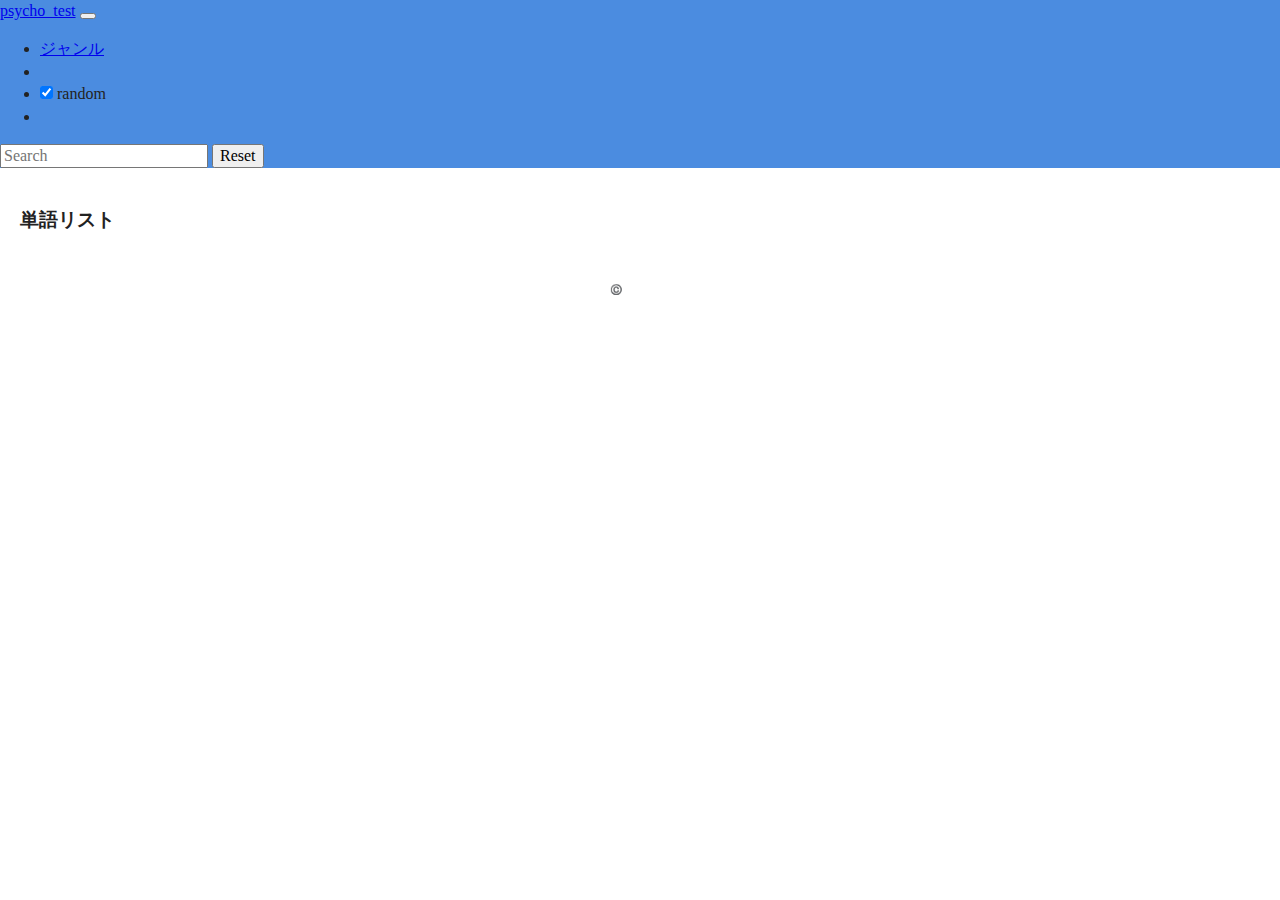
==== edit.html @ 66d7068e "change responsive grid" ====
<!DOCTYPE html>
<html lang="en">
<head>
  <meta charset="utf-8">
  <title>edit page</title>
  <meta name="description" content="">
  <meta name="viewport" content="width=device-width, initial-scale=1">
  <meta name="robots" content="noindex" />

  <link href="https://cdn.jsdelivr.net/npm/bootstrap@5.0.2/dist/css/bootstrap.min.css" rel="stylesheet"
        integrity="sha384-EVSTQN3/azprG1Anm3QDgpJLIm9Nao0Yz1ztcQTwFspd3yD65VohhpuuCOmLASjC" crossorigin="anonymous">
  <link rel="stylesheet" href="css/normalize.css">
  <link rel="stylesheet" href="css/main.css">
  <link rel="stylesheet" href="css/custom.css">
</head>
<body>
  <nav class="navbar navbar-expand-lg navbar-light bg-light sticky-top shadow">
    <div class="container-fluid">
      <a class="navbar-brand" id="navbar-title" href="index.html">psycho_test</a>
      <button class="navbar-toggler" type="button" data-bs-toggle="collapse" data-bs-target="#navbarSupportedContent" aria-controls="navbarSupportedContent" aria-expanded="false" aria-label="Toggle navigation">
        <span class="navbar-toggler-icon"></span>
      </button>
      <div class="collapse navbar-collapse" id="navbarSupportedContent">
        <ul class="navbar-nav me-auto mb-2 mb-lg-0">
          <li class="nav-item hidden">
            <a class="nav-link" href="#">Link</a>
          </li>
          <li class="nav-item dropdown">
            <a class="nav-link dropdown-toggle" href="#" id="navbarDropdown" role="button" data-bs-toggle="dropdown" aria-expanded="false">
              ジャンル
            </a>
            <ul class="dropdown-menu" id="genre-list" aria-labelledby="navbarDropdown">
              <!--              <li><a class="dropdown-item" href="#">知覚</a></li>-->
              <!--              <li><a class="dropdown-item" href="#">発達</a></li>-->
              <!--              <li><hr class="dropdown-divider"></li>-->
              <!--              <li><a class="dropdown-item" href="#">その他</a></li>-->
            </ul>
          </li>
          <li class="nav-item dropdown">

          </li>
          <li>
            <div class="form-switch nav-item" >
              <div class="nav-link">
                <input class="form-check-input" type="checkbox" id="flexSwitchCheckChecked" checked>
                <label class="form-check-label" for="flexSwitchCheckChecked">random</label>

              </div>
            </div>
          </li>
          <li class="nav-item">
            <a class="nav-link hidden" href="#" tabindex="-1" aria-disabled="true">Disabled</a>
          </li>
        </ul>
        <form class="d-flex" id="input-form">
          <input class="form-control me-2 disabled" type="search" placeholder="Search" aria-label="Search">
          <button class="btn btn-outline-success">Reset</button>
        </form>
      </div>
    </div>
  </nav>

  <div class="main-contents">
    <h3 id="page-title">単語リスト</h3>
    <!-- Add your site or application content here -->
    <!--  <p>Hello world! This is HTML5 Boilerplate.</p>-->
    <div class="accordion" id="accordionExample"></div>
    <div class="accordion hidden">
      <div class="accordion-item">
        <h2 class="accordion-header" id="headingOne">
          <button class="accordion-button" type="button" data-bs-toggle="collapse" data-bs-target="#collapseOne" aria-expanded="false" aria-controls="collapseOne">
            Accordion Item #1
          </button>
        </h2>
        <div id="collapseOne" class="accordion-collapse collapse show" aria-labelledby="headingOne" data-bs-parent="#accordionExample">
          <div class="accordion-body">
            <strong>This is the first item's accordion body.</strong> It is shown by default, until the collapse plugin adds the appropriate classes that we use to style each element. These classes control the overall appearance, as well as the showing and hiding via CSS transitions. You can modify any of this with custom CSS or overriding our default variables. It's also worth noting that just about any HTML can go within the <code>.accordion-body</code>, though the transition does limit overflow.
          </div>
        </div>
      </div>
      <div class="accordion-item">
        <h2 class="accordion-header" id="headingTwo">
          <button class="accordion-button collapsed" type="button" data-bs-toggle="collapse" data-bs-target="#collapseTwo" aria-expanded="false" aria-controls="collapseTwo">
            Accordion Item #2
          </button>
        </h2>
        <div id="collapseTwo" class="accordion-collapse collapse" aria-labelledby="headingTwo" data-bs-parent="#accordionExample">
          <div class="accordion-body">
            <strong>This is the second item's accordion body.</strong> It is hidden by default, until the collapse plugin adds the appropriate classes that we use to style each element. These classes control the overall appearance, as well as the showing and hiding via CSS transitions. You can modify any of this with custom CSS or overriding our default variables. It's also worth noting that just about any HTML can go within the <code>.accordion-body</code>, though the transition does limit overflow.
          </div>
        </div>
      </div>
      <div class="accordion-item">
        <h2 class="accordion-header" id="headingThree">
          <button class="accordion-button collapsed" type="button" data-bs-toggle="collapse" data-bs-target="#collapseThree" aria-expanded="false" aria-controls="collapseThree">
            Accordion Item #3
          </button>
        </h2>
        <div id="collapseThree" class="accordion-collapse collapse" aria-labelledby="headingThree" data-bs-parent="#accordionExample">
          <div class="accordion-body">
            <strong>This is the third item's accordion body.</strong> It is hidden by default, until the collapse plugin adds the appropriate classes that we use to style each element. These classes control the overall appearance, as well as the showing and hiding via CSS transitions. You can modify any of this with custom CSS or overriding our default variables. It's also worth noting that just about any HTML can go within the <code>.accordion-body</code>, though the transition does limit overflow.
          </div>
        </div>
      </div>
    </div>

    <form name="myform" hidden="true">
      <input name="myfile" type="file" />
      <textarea name="output" cols="80" rows="10"></textarea>
    </form>
  </div>

  <footer>
    <nav class="navbar navbar-dark bg-dark footer">
      <div class="container-fluid">
        <h4 class="navbar-brand hidden">test</h4>
        <p class="footer">©️ 2023 ut-uki</p>
      </div>

    </nav>

  </footer>

  <script>
    window.ga = function () { ga.q.push(arguments) }; ga.q = []; ga.l = +new Date;
    ga('create', 'UA-XXXXX-Y', 'auto'); ga('set', 'anonymizeIp', true); ga('set', 'transport', 'beacon'); ga('send', 'pageview')
  </script>
  <script src="https://www.google-analytics.com/analytics.js" async></script>
  <script src="https://cdn.jsdelivr.net/npm/bootstrap@5.0.2/dist/js/bootstrap.bundle.min.js"
          integrity="sha384-MrcW6ZMFYlzcLA8Nl+NtUVF0sA7MsXsP1UyJoMp4YLEuNSfAP+JcXn/tWtIaxVXM" crossorigin="anonymous"></script>

</body>
</html>
---- css/main.css ----
/*! HTML5 Boilerplate v8.0.0 | MIT License | https://html5boilerplate.com/ */

/* main.css 2.1.0 | MIT License | https://github.com/h5bp/main.css#readme */
/*
 * What follows is the result of much research on cross-browser styling.
 * Credit left inline and big thanks to Nicolas Gallagher, Jonathan Neal,
 * Kroc Camen, and the H5BP dev community and team.
 */

/* ==========================================================================
   Base styles: opinionated defaults
   ========================================================================== */

html {
  color: #222;
  font-size: 1em;
  line-height: 1.4;
}

/*
 * Remove text-shadow in selection highlight:
 * https://twitter.com/miketaylr/status/12228805301
 *
 * Vendor-prefixed and regular ::selection selectors cannot be combined:
 * https://stackoverflow.com/a/16982510/7133471
 *
 * Customize the background color to match your design.
 */

::-moz-selection {
  background: #b3d4fc;
  text-shadow: none;
}

::selection {
  background: #b3d4fc;
  text-shadow: none;
}

/*
 * A better looking default horizontal rule
 */

hr {
  display: block;
  height: 1px;
  border: 0;
  border-top: 1px solid #ccc;
  margin: 1em 0;
  padding: 0;
}

/*
 * Remove the gap between audio, canvas, iframes,
 * images, videos and the bottom of their containers:
 * https://github.com/h5bp/html5-boilerplate/issues/440
 */

audio,
canvas,
iframe,
img,
svg,
video {
  vertical-align: middle;
}

/*
 * Remove default fieldset styles.
 */

fieldset {
  border: 0;
  margin: 0;
  padding: 0;
}

/*
 * Allow only vertical resizing of textareas.
 */

textarea {
  resize: vertical;
}

/* ==========================================================================
   Author's custom styles
   ========================================================================== */

/* ==========================================================================
   Helper classes
   ========================================================================== */

/*
 * Hide visually and from screen readers
 */

.hidden,
[hidden] {
  display: none !important;
}

/*
 * Hide only visually, but have it available for screen readers:
 * https://snook.ca/archives/html_and_css/hiding-content-for-accessibility
 *
 * 1. For long content, line feeds are not interpreted as spaces and small width
 *    causes content to wrap 1 word per line:
 *    https://medium.com/@jessebeach/beware-smushed-off-screen-accessible-text-5952a4c2cbfe
 */

.sr-only {
  border: 0;
  clip: rect(0, 0, 0, 0);
  height: 1px;
  margin: -1px;
  overflow: hidden;
  padding: 0;
  position: absolute;
  white-space: nowrap;
  width: 1px;
  /* 1 */
}

/*
 * Extends the .sr-only class to allow the element
 * to be focusable when navigated to via the keyboard:
 * https://www.drupal.org/node/897638
 */

.sr-only.focusable:active,
.sr-only.focusable:focus {
  clip: auto;
  height: auto;
  margin: 0;
  overflow: visible;
  position: static;
  white-space: inherit;
  width: auto;
}

/*
 * Hide visually and from screen readers, but maintain layout
 */

.invisible {
  visibility: hidden;
}

/*
 * Clearfix: contain floats
 *
 * For modern browsers
 * 1. The space content is one way to avoid an Opera bug when the
 *    `contenteditable` attribute is included anywhere else in the document.
 *    Otherwise it causes space to appear at the top and bottom of elements
 *    that receive the `clearfix` class.
 * 2. The use of `table` rather than `block` is only necessary if using
 *    `:before` to contain the top-margins of child elements.
 */

.clearfix::before,
.clearfix::after {
  content: " ";
  display: table;
}

.clearfix::after {
  clear: both;
}

/* ==========================================================================
   EXAMPLE Media Queries for Responsive Design.
   These examples override the primary ('mobile first') styles.
   Modify as content requires.
   ========================================================================== */

@media only screen and (min-width: 35em) {
  /* Style adjustments for viewports that meet the condition */
}

@media print,
  (-webkit-min-device-pixel-ratio: 1.25),
  (min-resolution: 1.25dppx),
  (min-resolution: 120dpi) {
  /* Style adjustments for high resolution devices */
}

/* ==========================================================================
   Print styles.
   Inlined to avoid the additional HTTP request:
   https://www.phpied.com/delay-loading-your-print-css/
   ========================================================================== */

@media print {
  *,
  *::before,
  *::after {
    background: #ffffff !important;
    color: #000 !important;
    /* Black prints faster */
    box-shadow: none !important;
    text-shadow: none !important;
  }

  a,
  a:visited {
    text-decoration: underline;
  }

  a[href]::after {
    content: " (" attr(href) ")";
  }

  abbr[title]::after {
    content: " (" attr(title) ")";
  }

  /*
   * Don't show links that are fragment identifiers,
   * or use the `javascript:` pseudo protocol
   */
  a[href^="#"]::after,
  a[href^="javascript:"]::after {
    content: "";
  }

  pre {
    white-space: pre-wrap !important;
  }

  pre,
  blockquote {
    border: 1px solid #999;
    page-break-inside: avoid;
  }

  /*
   * Printing Tables:
   * https://web.archive.org/web/20180815150934/http://css-discuss.incutio.com/wiki/Printing_Tables
   */
  thead {
    display: table-header-group;
  }

  tr,
  img {
    page-break-inside: avoid;
  }

  p,
  h2,
  h3 {
    orphans: 3;
    widows: 3;
  }

  h2,
  h3 {
    page-break-after: avoid;
  }


}
---- css/custom.css ----
.bg-light {
  background-color: #4b8ce0 !important;
}

.main-contents {
  padding: 20px;
}

.accordion{
  margin-top: 20px;
}

.accordion-body p {
  margin-top: 5px;
}

.genre {
  width: 100%;
  text-align: right;
  padding: 5px;
  font-size: 13px;
  text-decoration: none;
}
.genre a {
  text-decoration: none;
  margin-left: 5px;
  color: #555555;
}

footer {
  display: flex;
  color: white;
  font-size: 10px;
}
footer .navbar {
  width: 100%;
}
footer .container-fluid {
  width: 100%;
}
footer p {
  width: 100%;
  text-align: center;
}

footer a {
  color: black!important;
  text-align: left;
  width: 100%;
  font-size: 5px!important;
}
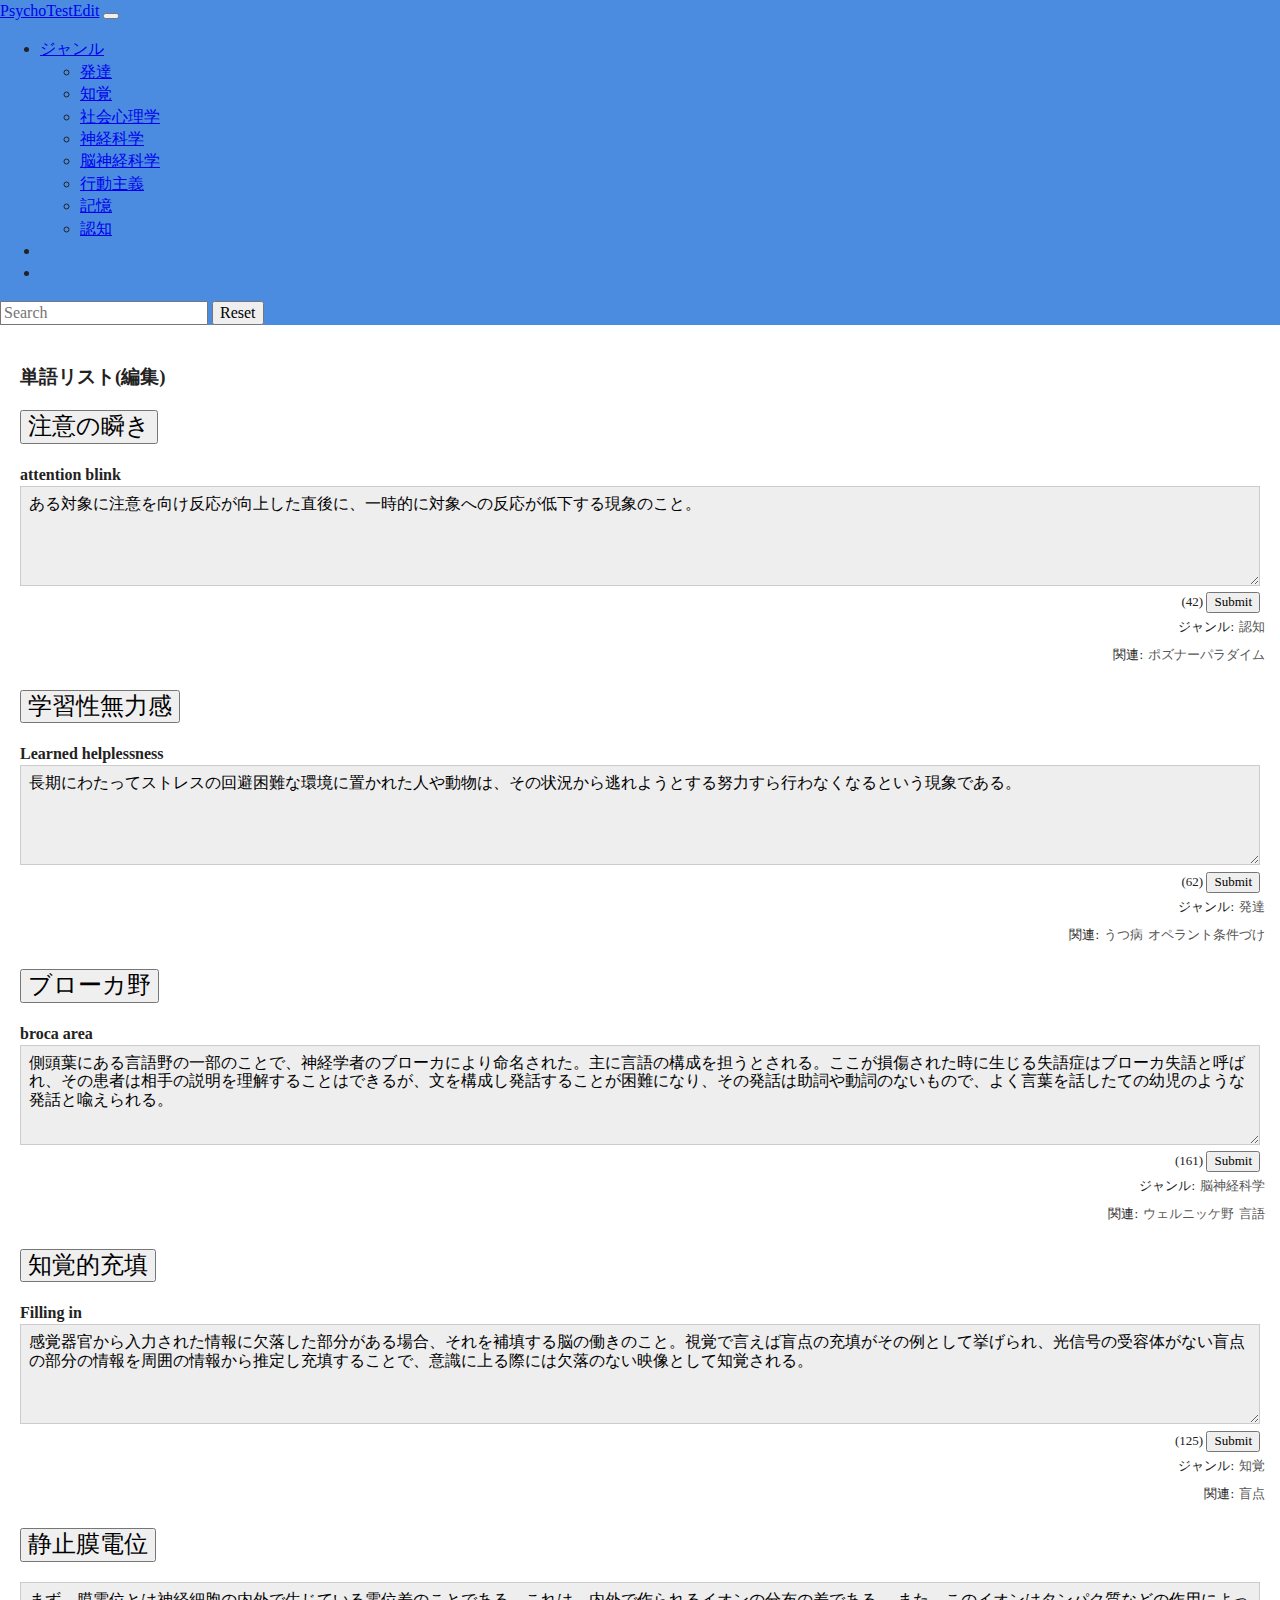
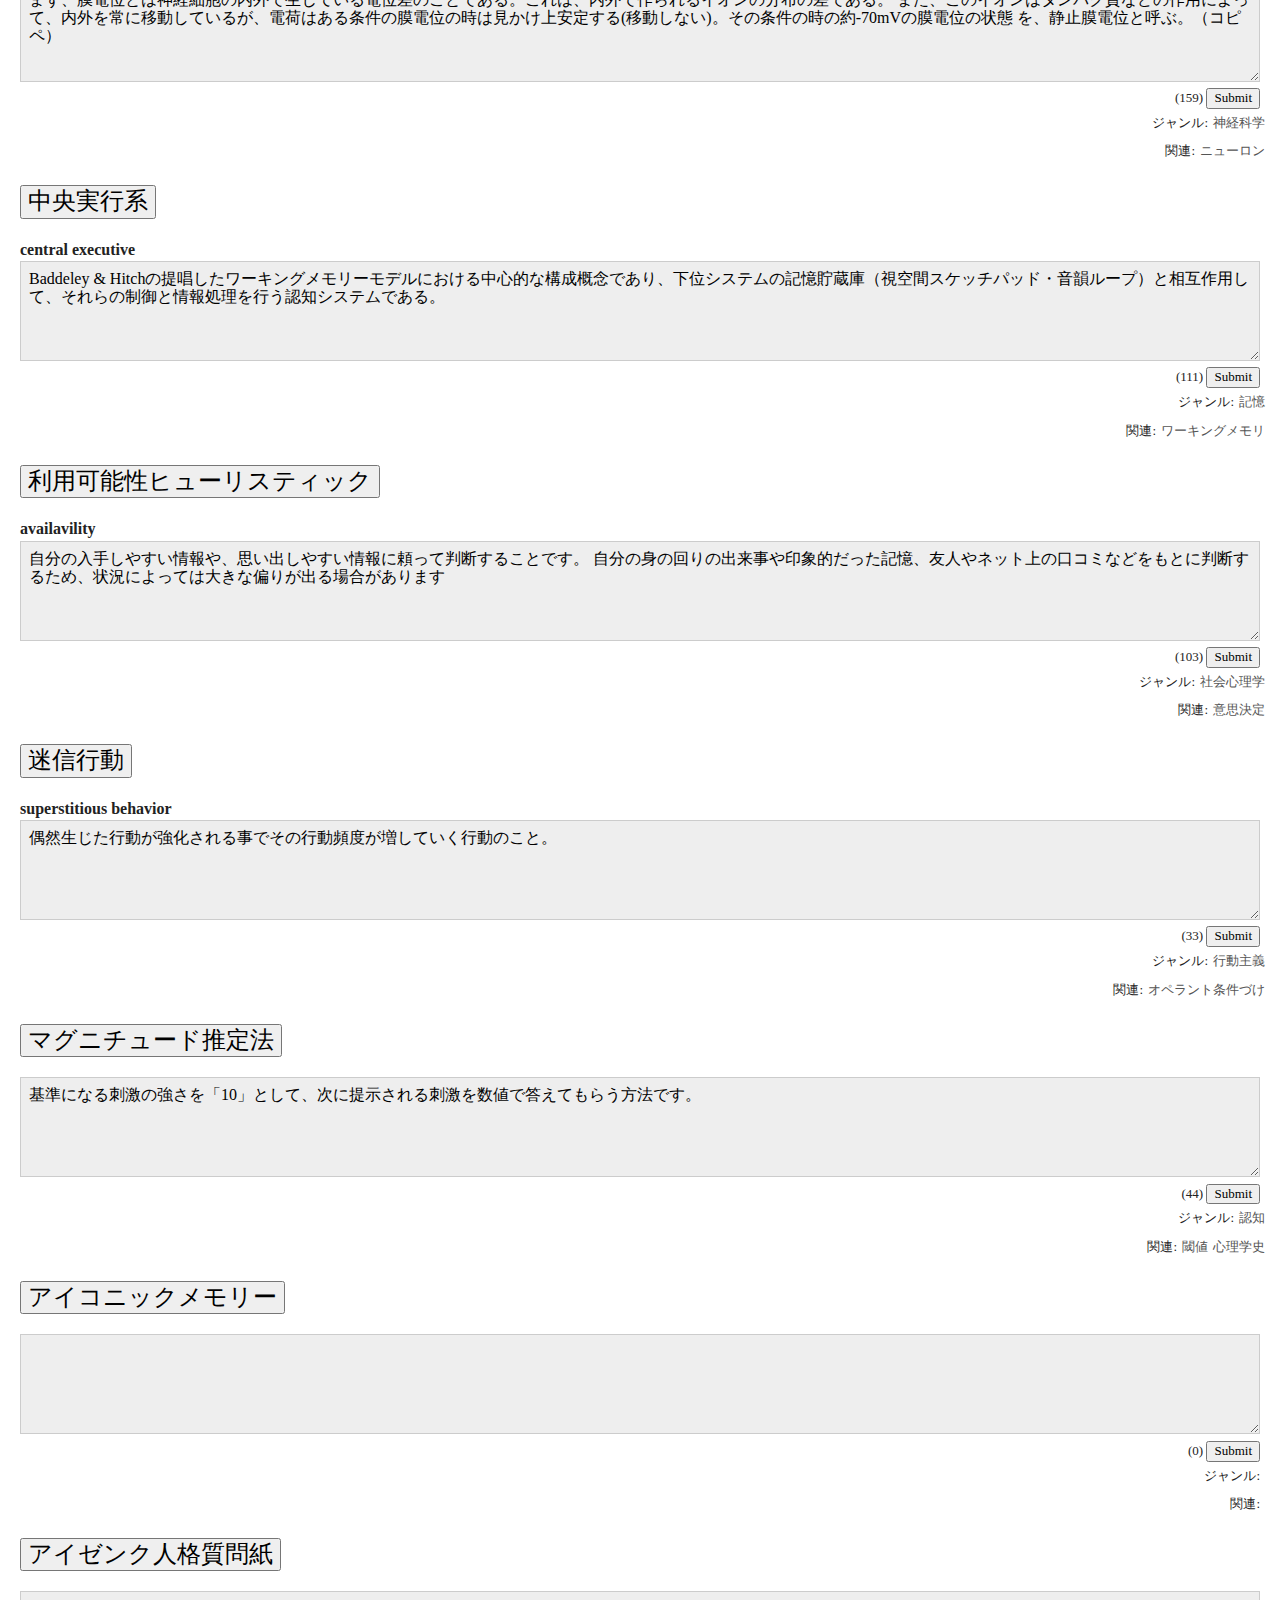
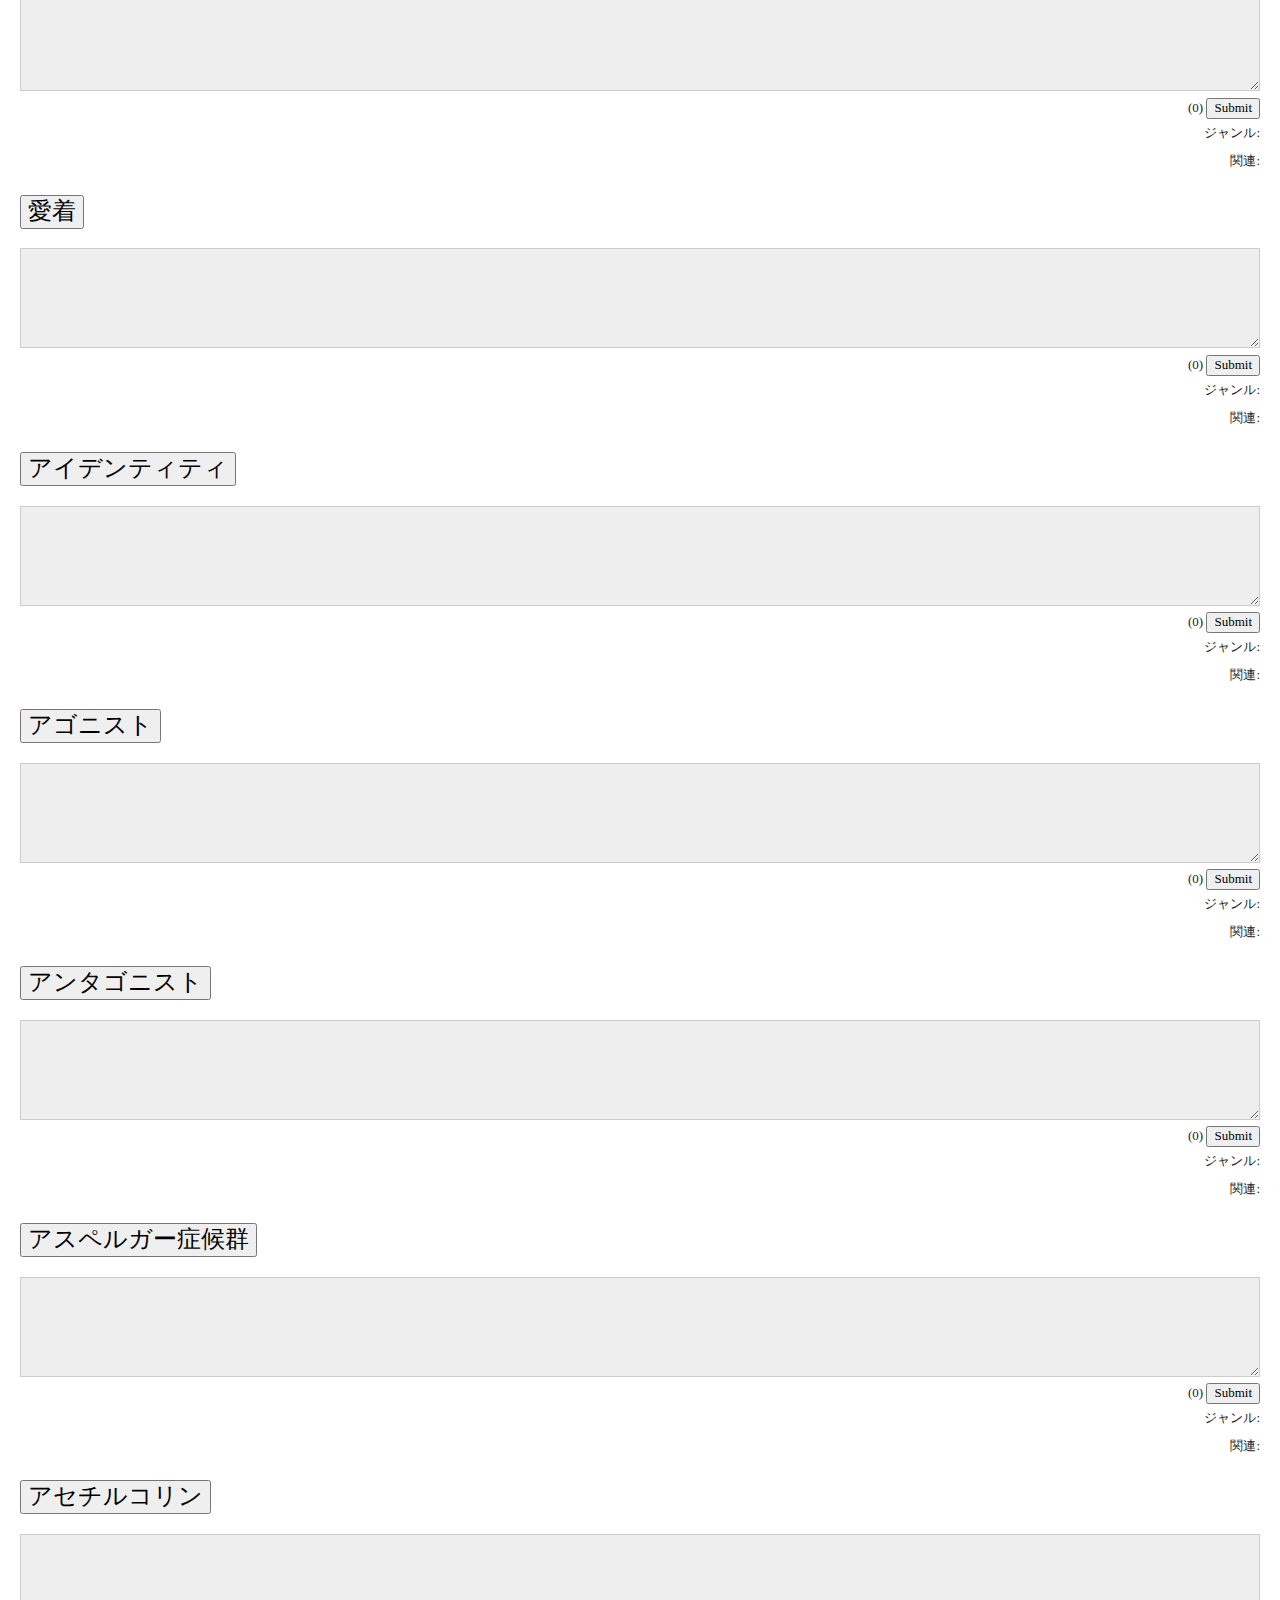
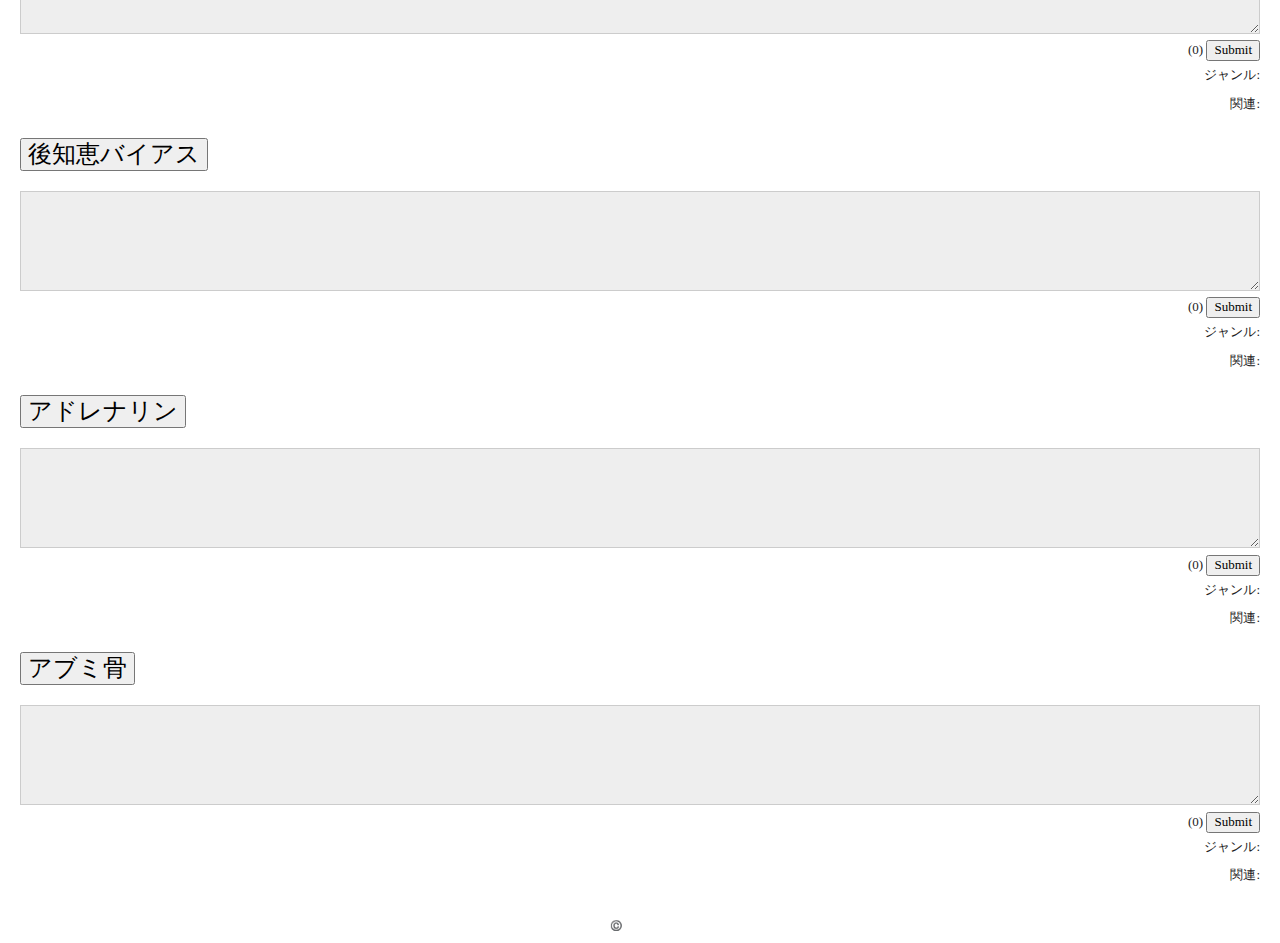
==== commit 92bc486c: "add edit" ====
--- a/edit.html
+++ b/edit.html
@@ -16,7 +16,7 @@
 <body>
   <nav class="navbar navbar-expand-lg navbar-light bg-light sticky-top shadow">
     <div class="container-fluid">
-      <a class="navbar-brand" id="navbar-title" href="index.html">psycho_test</a>
+      <a class="navbar-brand" id="navbar-title" href="index.html">PsychoTestEdit</a>
       <button class="navbar-toggler" type="button" data-bs-toggle="collapse" data-bs-target="#navbarSupportedContent" aria-controls="navbarSupportedContent" aria-expanded="false" aria-label="Toggle navigation">
         <span class="navbar-toggler-icon"></span>
       </button>
@@ -30,24 +30,12 @@
               ジャンル
             </a>
             <ul class="dropdown-menu" id="genre-list" aria-labelledby="navbarDropdown">
-              <!--              <li><a class="dropdown-item" href="#">知覚</a></li>-->
-              <!--              <li><a class="dropdown-item" href="#">発達</a></li>-->
-              <!--              <li><hr class="dropdown-divider"></li>-->
-              <!--              <li><a class="dropdown-item" href="#">その他</a></li>-->
             </ul>
           </li>
           <li class="nav-item dropdown">
 
           </li>
-          <li>
-            <div class="form-switch nav-item" >
-              <div class="nav-link">
-                <input class="form-check-input" type="checkbox" id="flexSwitchCheckChecked" checked>
-                <label class="form-check-label" for="flexSwitchCheckChecked">random</label>
 
-              </div>
-            </div>
-          </li>
           <li class="nav-item">
             <a class="nav-link hidden" href="#" tabindex="-1" aria-disabled="true">Disabled</a>
           </li>
@@ -61,7 +49,7 @@
   </nav>
 
   <div class="main-contents">
-    <h3 id="page-title">単語リスト</h3>
+    <h3 id="page-title">単語リスト(編集)</h3>
     <!-- Add your site or application content here -->
     <!--  <p>Hello world! This is HTML5 Boilerplate.</p>-->
     <div class="accordion" id="accordionExample"></div>
@@ -121,6 +109,10 @@
 
   </footer>
 
+  <script src="js/vendor/modernizr-3.11.2.min.js"></script>
+  <script src="js/plugins.js"></script>
+  <script src="js/edit.js"></script>
+
   <script>
     window.ga = function () { ga.q.push(arguments) }; ga.q = []; ga.l = +new Date;
     ga('create', 'UA-XXXXX-Y', 'auto'); ga('set', 'anonymizeIp', true); ga('set', 'transport', 'beacon'); ga('send', 'pageview')
--- a/css/custom.css
+++ b/css/custom.css
@@ -1,5 +1,16 @@
 .bg-light {
   background-color: #4b8ce0 !important;
+}
+
+.text-box {
+  display: inline-block;
+  width: 100%;
+  padding: 0.5em;
+  box-sizing: border-box;
+  border-color: #ccc;
+  border-radius: 0;
+  background: #eee;
+  height: 100px;
 }
 
 .main-contents {
@@ -44,8 +55,8 @@
 }
 
 footer a {
-  color: black!important;
+  color: #212121!important;
+  text-decoration: none;
   text-align: left;
-  width: 100%;
   font-size: 5px!important;
 }
